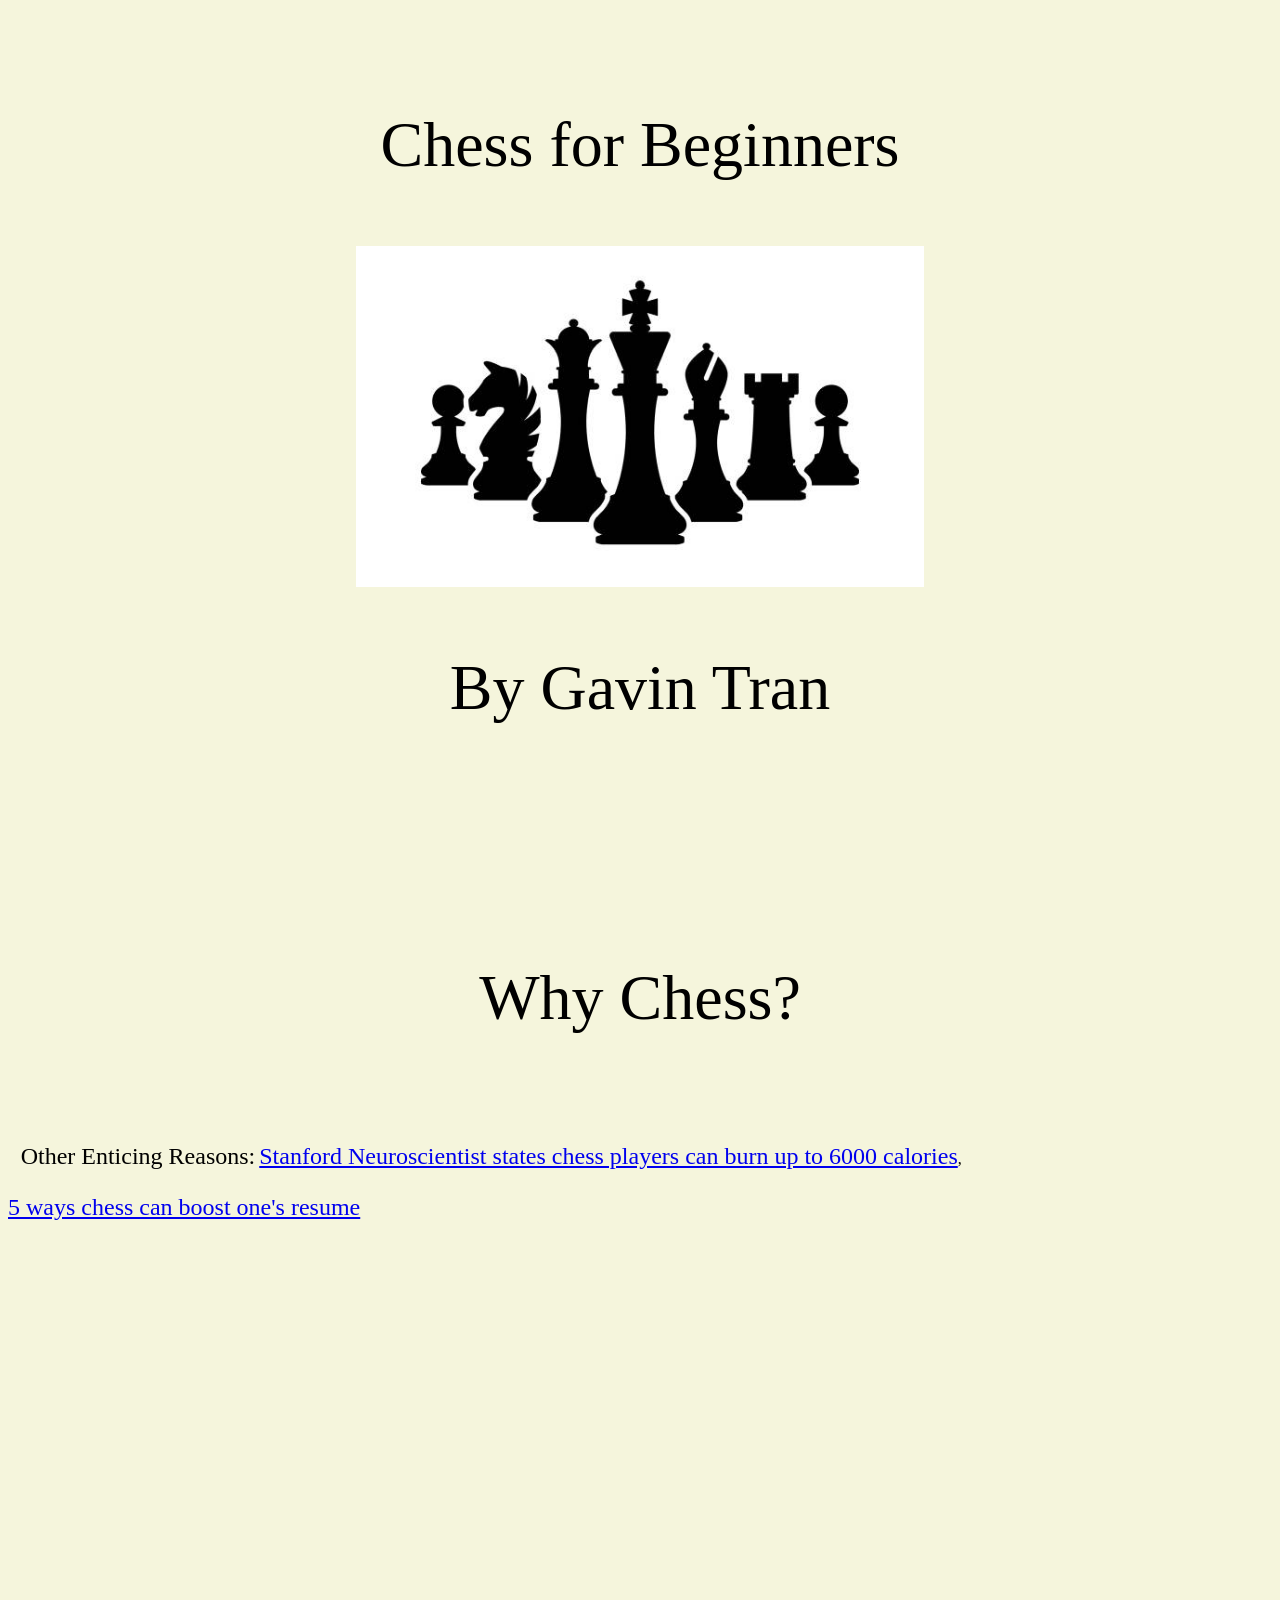
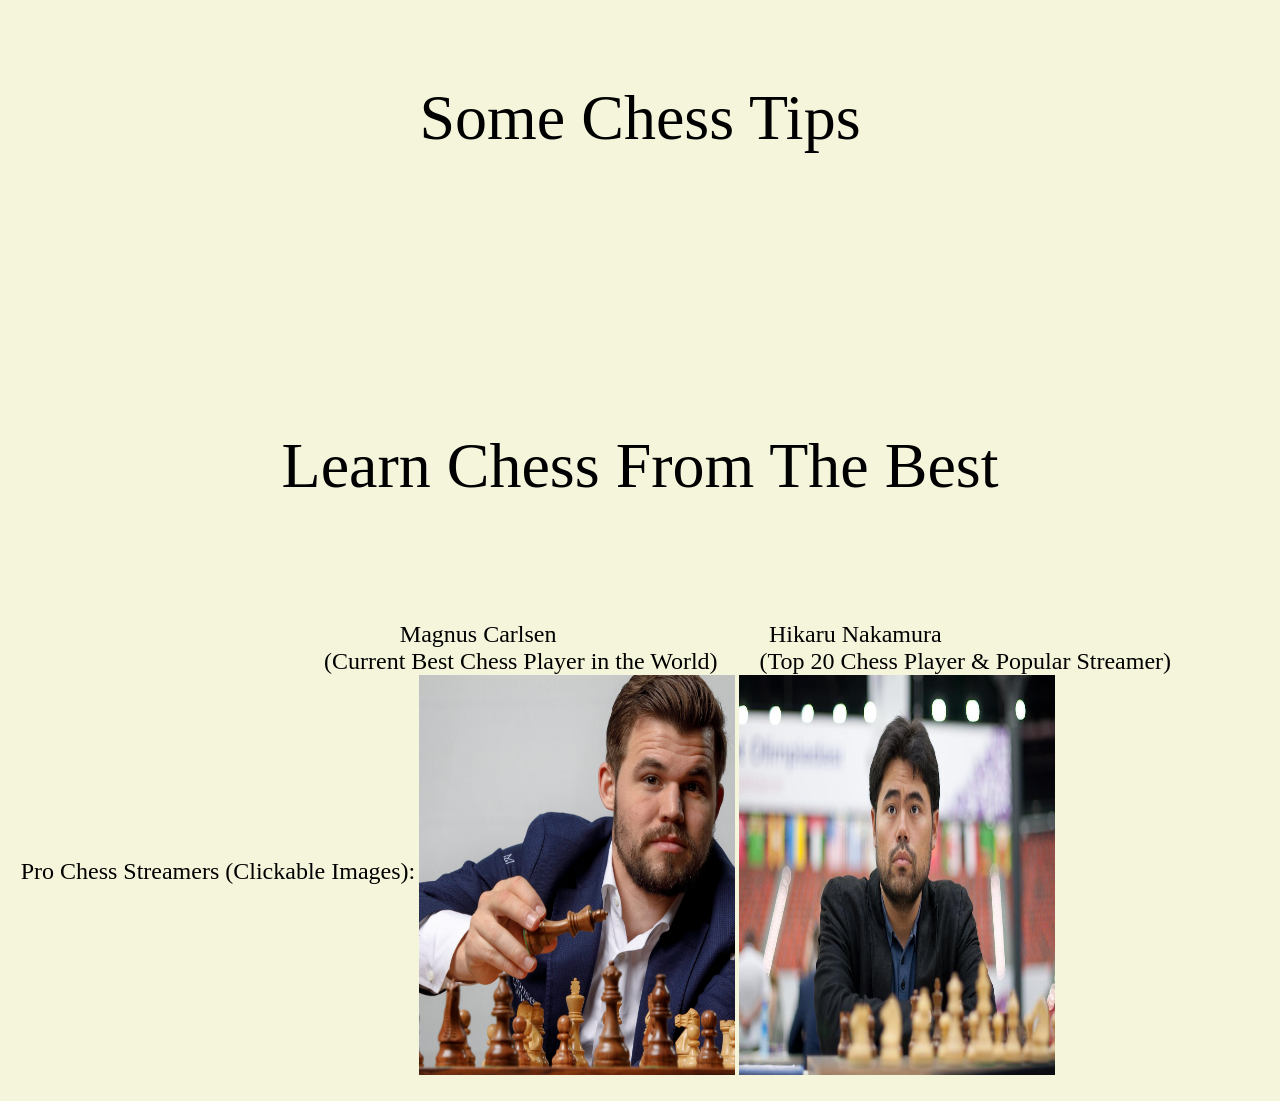
==== index.html @ 93a54410 "Rename Chess.html to index.html" ====
<!DOCTYPE html>
<html lang="en">

<head>
    <meta charset="UTF-8" />
    <title>Chess for Beginners - DSC106 Final</title>
    <link href="./styles/chess.css" rel="stylesheet" />
</head>

<body>
    <br>
    <br>
    <section id="Intro">
        <p id="Title">Chess for Beginners</p>
        <img id="Clip" src="./images/ChessClipart.jpg">
        <p id="Title">By Gavin Tran</p>
        <br>
        <br>
        <br>
        <br>
        <br>
        <br>
    </section>
    <p id="Title">Why Chess?</p>
    <section id="Why">
        <div id="pc"></div>
        <div id="cc"></div>
        <br>
    </section>
    <p style="font-size: 1.5em; margin-left: 1%; display: inline-block;">Other Enticing Reasons: </p>
    <a id="additional_sources" href="https://news.stanford.edu/news/2009/june17/classday-061709.html"> Stanford Neuroscientist states chess players can burn up to 6000 calories</a>, 
    <a id="additional_sources" href="https://www.chess.com/article/view/5-ways-chess-can-boost-your-resumeacute">5 ways chess can boost one's resume</a>
    <br>
    <br>
    <br>
    <br>
    <br>
    <br>
    <br>
    <br>
    <br>
    <br>
    <br>
    <br>
    <br>
    <br>
    <br>
    <br>
    <br>
    <br>
    <br>
    <br>
    <br>
    <br>
    <br>
    </section>
    <p id="Title">Some Chess Tips</p>
    <section id="lichess_lc">
        <div id="lichess_lc"></div>
    </section>
    <section id="lichess_datasets">
        <div id="winners_pc"></div>
        <div id="lichess_cc"></div>
    </section>
    <br>
    <br>
    <br>
    <br>
    <br>
    <br>
    <br>
    <p id="Title">Learn Chess From The Best</p>
    <section id="twitch">
        <script>
            function magnusLink() {
                window.open("https://www.twitch.tv/maskenissen")
            }
            function hikaruLink() {
                window.open("https://www.twitch.tv/gmhikaru")
            }
        </script>
        <div id="twitch_metrics"></div>
        <br>
        <br>
        <br>
        <div>
            <p style="font-size: 1.5em; margin-left: 31%; display: inline;">Magnus Carlsen</p>
            <p style="font-size: 1.5em; margin-left: 16.5%; display: inline;">Hikaru Nakamura</p>
        </div>
        <div>
            <p style="font-size: 1.5em; margin-left: 25%; display: inline;">(Current Best Chess Player in the World)</p>
            <p style="font-size: 1.5em; margin-left: 3%; display: inline;">(Top 20 Chess Player & Popular Streamer)</p> 
        </div>
        <p style="font-size: 1.5em; margin-left: 1%; display: inline-block; text-align: center;">Pro Chess Streamers (Clickable Images): </p>
        <img class="twitch_images" src="./images/magnus.jpg" onclick="magnusLink()" />
        <img class="twitch_images" src="./images/hikaru.jpeg" onclick="hikaruLink()" />
    </section>
    <br>
    <script src="https://code.highcharts.com/highcharts.js"></script>
    <script src="./scripts/main.js"></script>
</body>
---- styles/chess.css ----
* {
    background-color: beige;
}

#Title {
    font-size: 4em;
    text-align: center;
}

#Clip {
    margin-left: auto;
    margin-right: auto;
    display: block;
    width: 45%;
}

#Why, #lichess_datasets {
    display: flex;
    align-items: center;
}

#pc, #cc, #winners_pc, #lichess_cc {
    display: table-cell;
    width: 50%;
    margin: 10px;
}

.Highcharts.title {
    background-color: white;
}

#additional_sources {
    display: inline-block;
    font-size: 1.5em;
}

.twitch_images {
    width: 25%;
    height: 400px;
    vertical-align: middle;
}
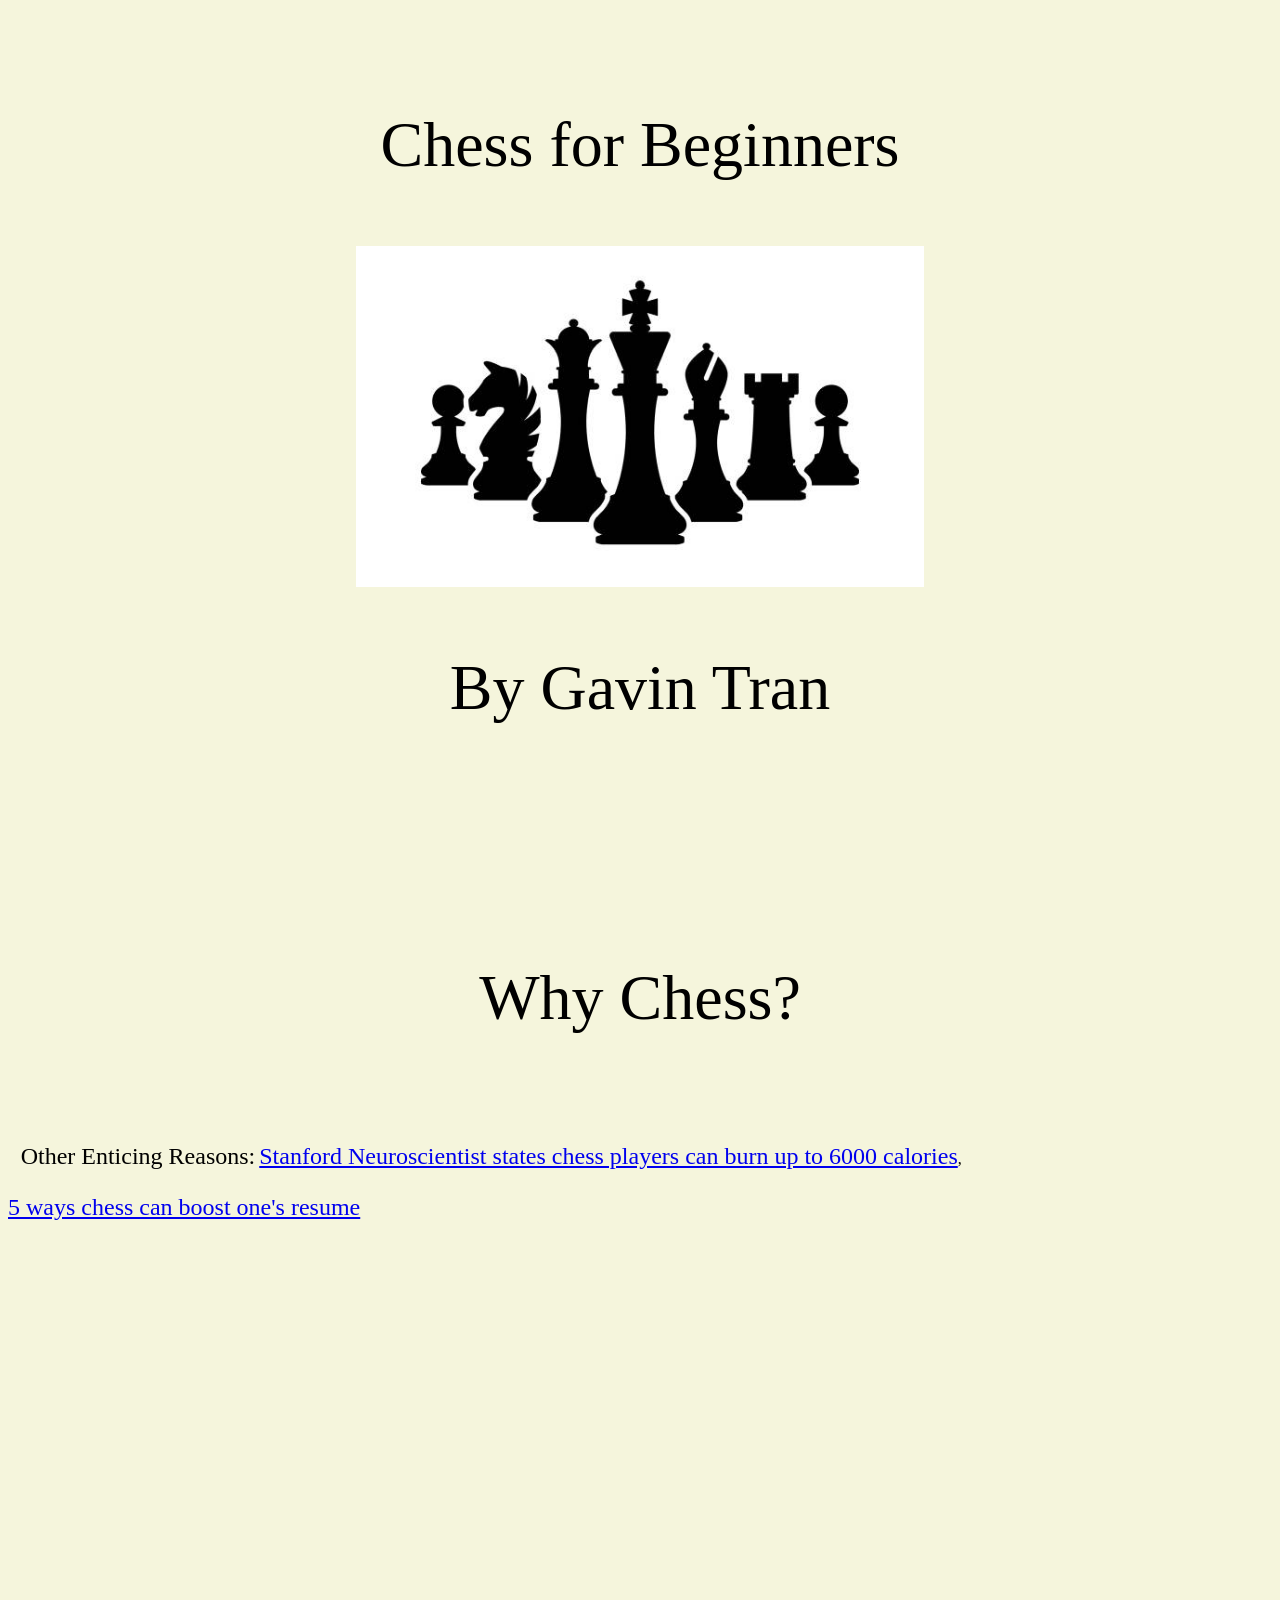
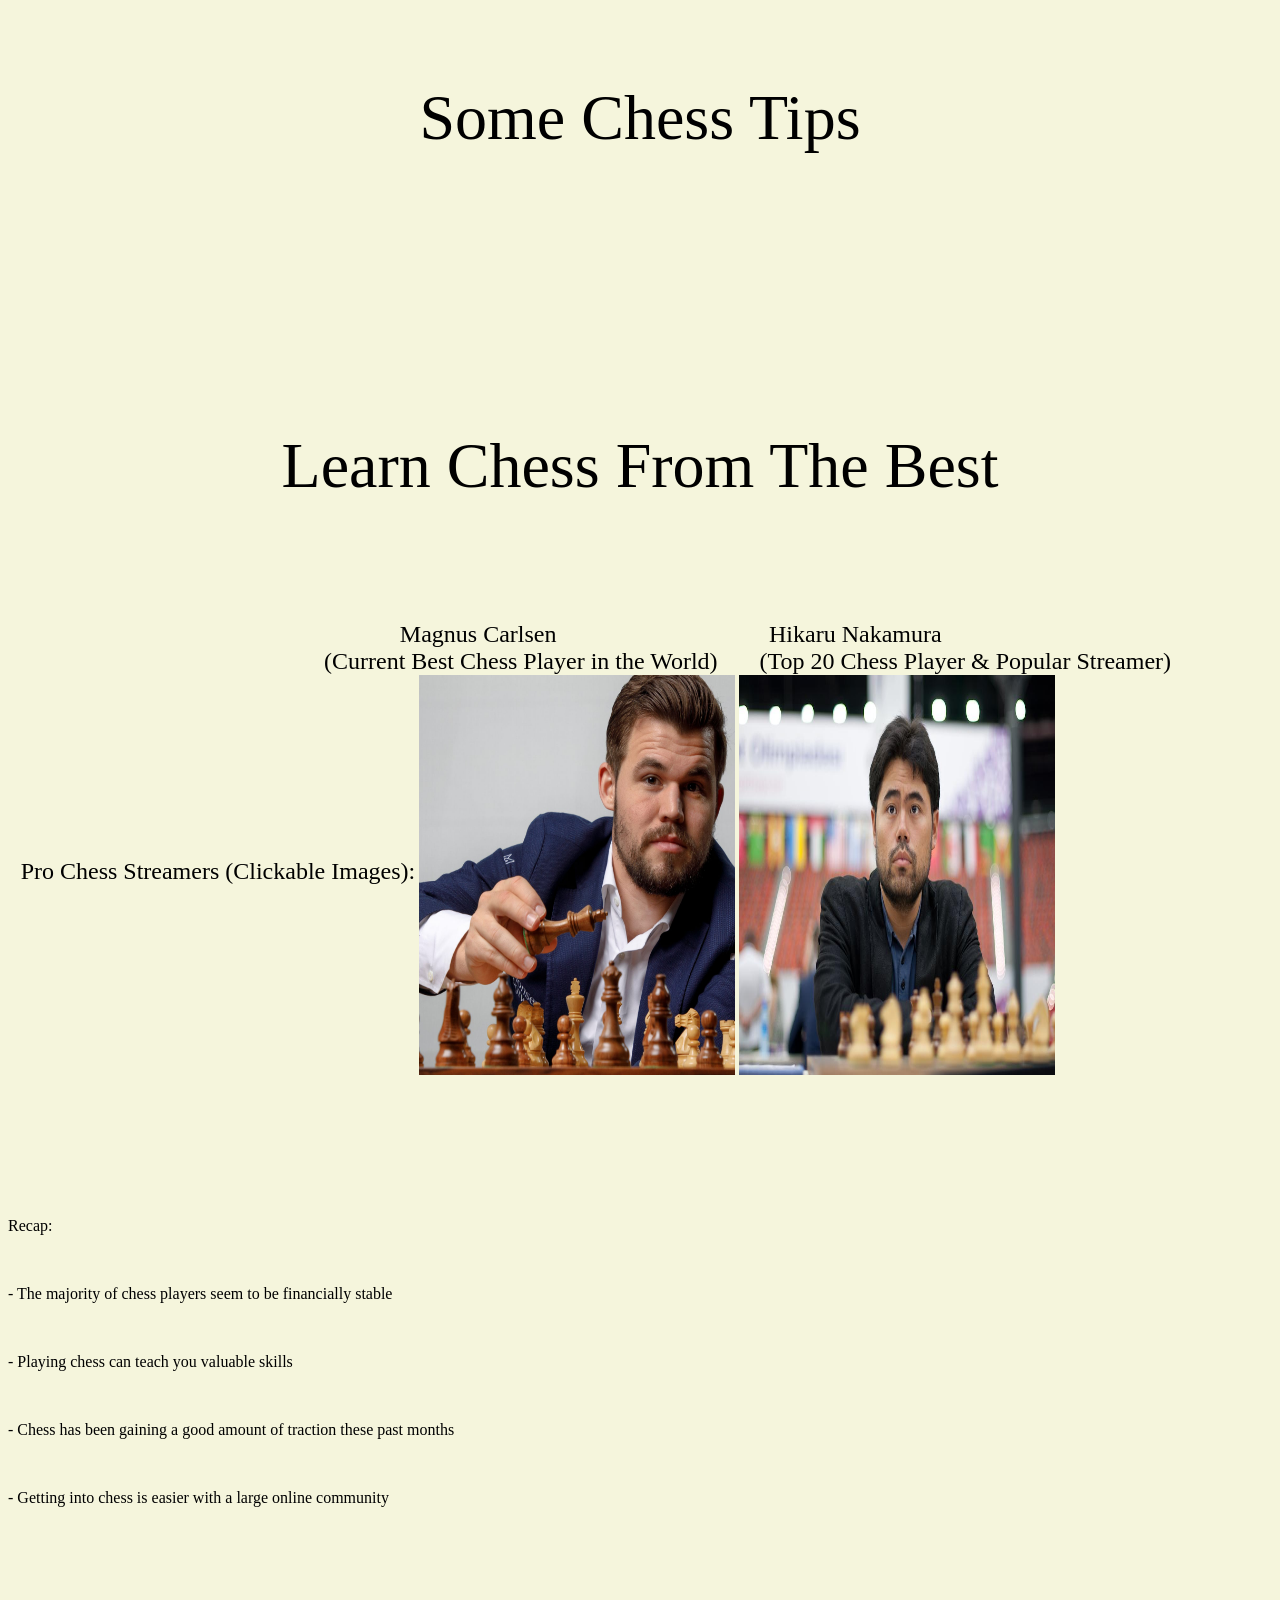
==== commit 77d5f103: "Adding a recap at the bottom" ====
--- a/index.html
+++ b/index.html
@@ -28,8 +28,8 @@
         <br>
     </section>
     <p style="font-size: 1.5em; margin-left: 1%; display: inline-block;">Other Enticing Reasons: </p>
-    <a id="additional_sources" href="https://news.stanford.edu/news/2009/june17/classday-061709.html"> Stanford Neuroscientist states chess players can burn up to 6000 calories</a>, 
-    <a id="additional_sources" href="https://www.chess.com/article/view/5-ways-chess-can-boost-your-resumeacute">5 ways chess can boost one's resume</a>
+    <a id="additional_sources" href="https://news.stanford.edu/news/2009/june17/classday-061709.html" target="_blank"> Stanford Neuroscientist states chess players can burn up to 6000 calories</a>, 
+    <a id="additional_sources" href="https://www.chess.com/article/view/5-ways-chess-can-boost-your-resumeacute" target="_blank">5 ways chess can boost one's resume</a>
     <br>
     <br>
     <br>
@@ -96,7 +96,27 @@
         <img class="twitch_images" src="./images/hikaru.jpeg" onclick="hikaruLink()" />
     </section>
     <br>
+    <br>
+    <br>
+    <br>
+    <br>
+    <br>
+    <br>
+    <section id="Recap">
+        <p id="recap">Recap:</p>
+        <br>
+        <p id="recap_bullets">- The majority of chess players seem to be financially stable</p>
+        <br>
+        <p id="recap_bullets">- Playing chess can teach you valuable skills</p>
+        <br>
+        <p id="recap_bullets">- Chess has been gaining a good amount of traction these past months</p>
+        <br>
+        <p id="recap_bullets">- Getting into chess is easier with a large online community</p>
+        <br>
+        <br>
+        <br>
+        <br>
+    </section>
     <script src="https://code.highcharts.com/highcharts.js"></script>
     <script src="./scripts/main.js"></script>
 </body>
-
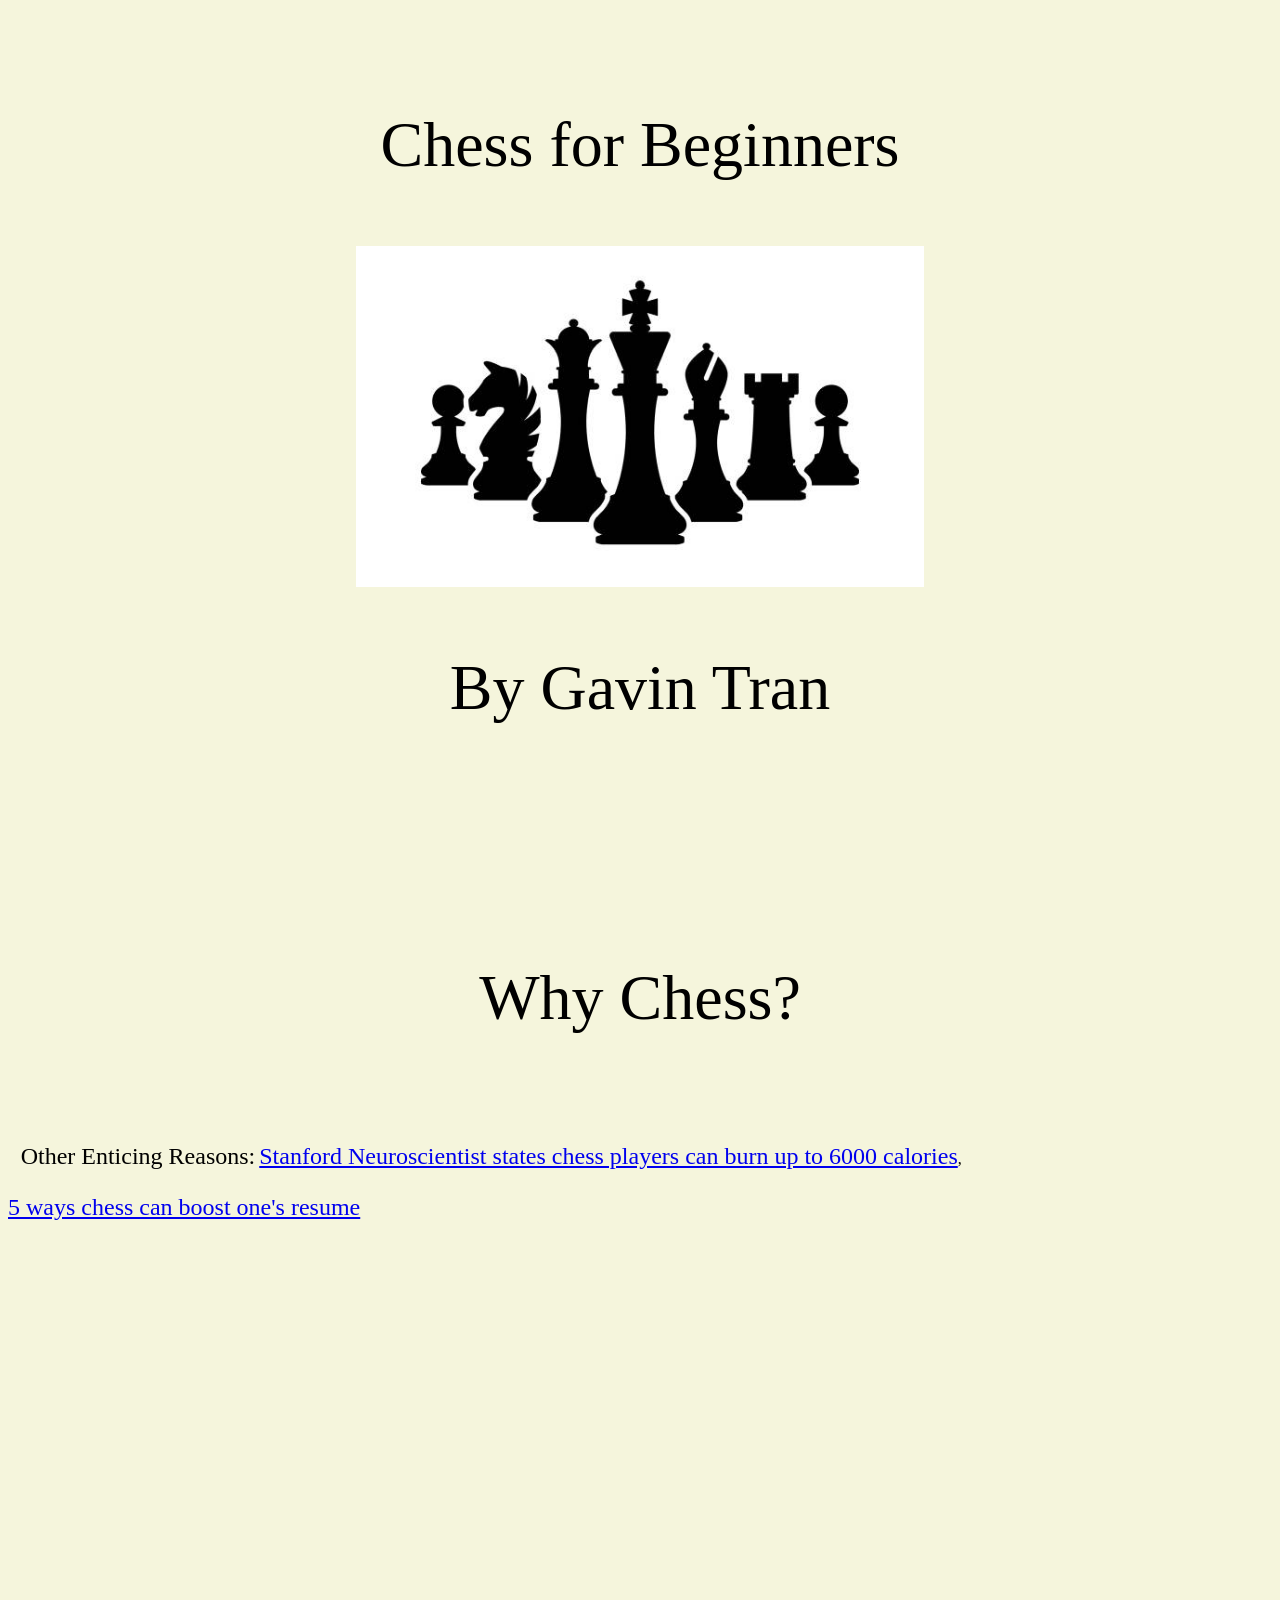
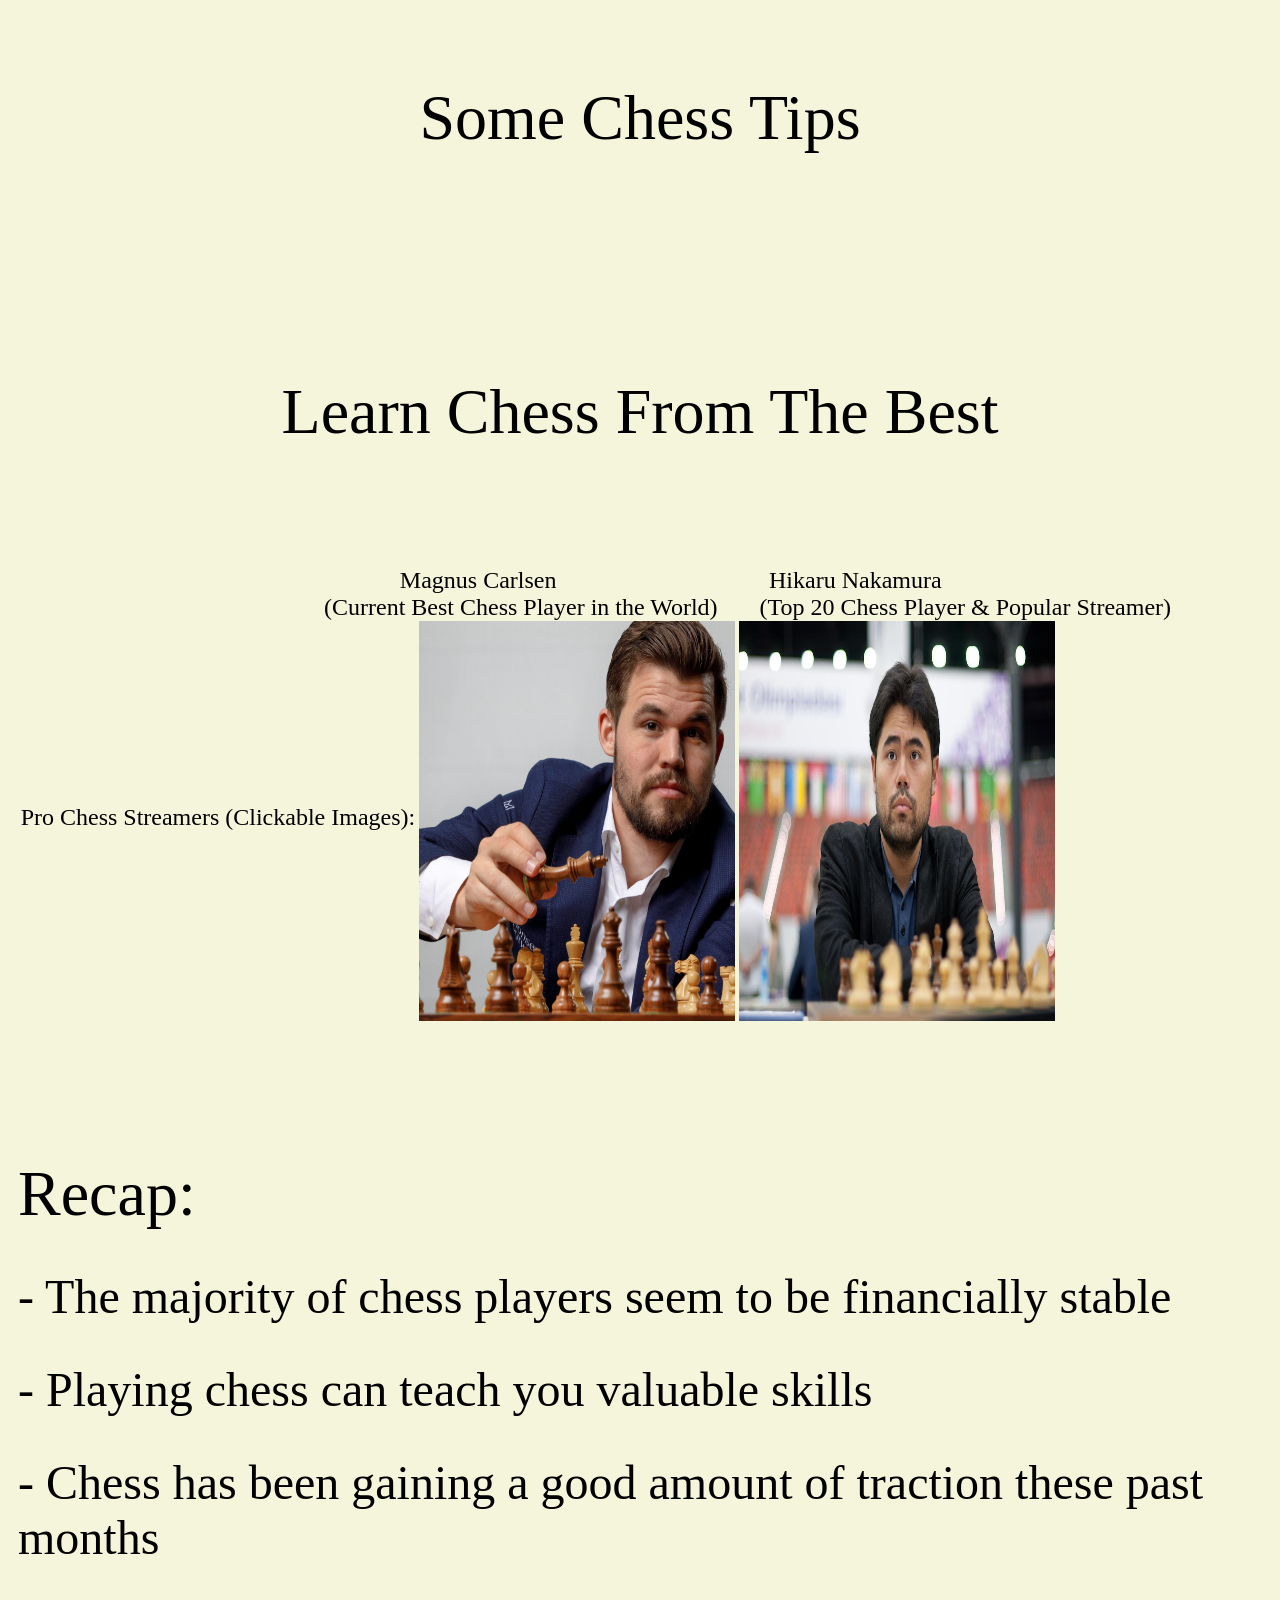
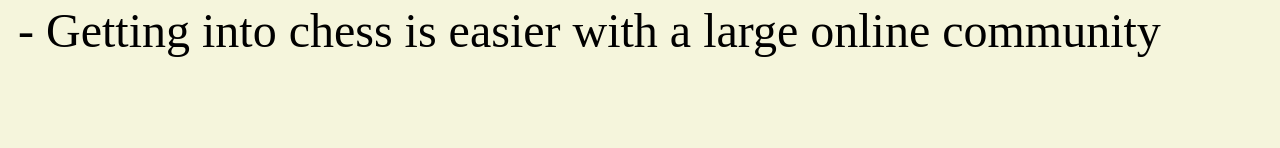
==== commit 6535c9d4: "Fixing up some breaks (Hopefully final edit!)" ====
--- a/index.html
+++ b/index.html
@@ -66,9 +66,6 @@
     <br>
     <br>
     <br>
-    <br>
-    <br>
-    <br>
     <p id="Title">Learn Chess From The Best</p>
     <section id="twitch">
         <script>
--- a/styles/chess.css
+++ b/styles/chess.css
@@ -38,4 +38,16 @@
     width: 25%;
     height: 400px;
     vertical-align: middle;
-}+}
+
+#recap {
+    font-size: 4em;
+    text-align: left;
+    margin: 10px
+}
+
+#recap_bullets {
+    font-size: 3em;
+    text-align: left;
+    margin: 10px;
+}
